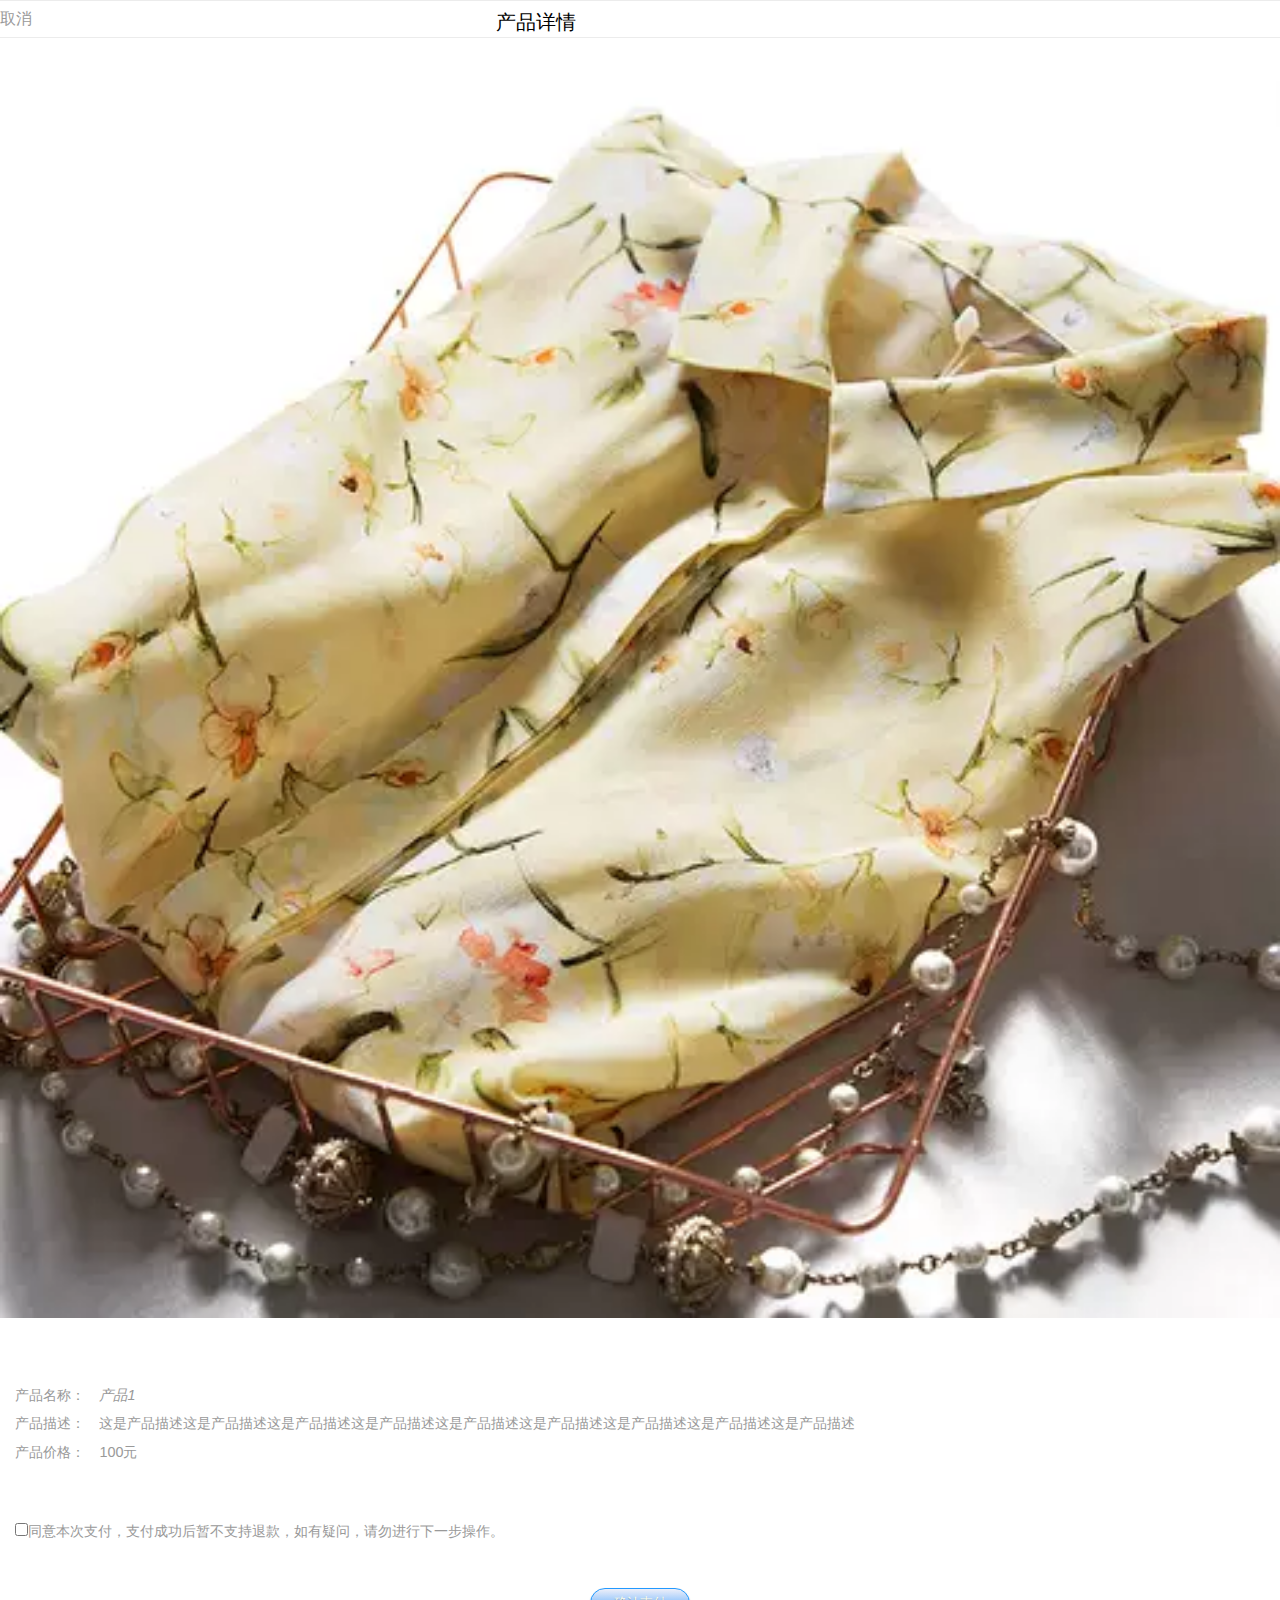
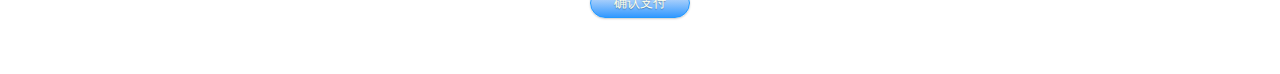
==== src/main/resources/html/detail1.html @ af9780f9 "first commit" ====
<!DOCTYPE html>
<html>

<head>
    <meta charset="UTF-8">
    <meta http-equiv="Access-Control-Allow-Origin" content="*">
    <meta http-equiv="cache-control" content="max-age=0"/>
    <meta http-equiv="cache-control" content="no-cache, must-revalidate"/>
    <meta http-equiv="expires" content="0"/>
    <meta http-equiv="expires" content="Tue, 01 Jan 1980 1:00:00 GMT"/>
    <meta http-equiv="pragma" content="no-cache"/>
    <meta name="viewport" content="width=device-width,initial-scale=1,user-scalable=0">
    <title></title>
    <script type="text/javascript" src='../lib/jquery-1.8.min.js'></script>
    <script type="text/javascript">
        document.write("<script type='text/javascript' src='../js/comm.js?time=" + Date.now() + "'><\/script>");
    </script>
    <link rel="stylesheet" href="../css/weui.min.css"/>
</head>

<body ontouchstart>
<div >
    <div class="weui-form-preview">
        <div style="height: 5%" class="weui-form-preview__item">
            <div id="goback" style="width: 20%;padding-top: 6px;">
                <label class="weui-form-preview__label">取消</label>
            </div>
            <div style="text-align: center;width: 80%">
                <label style="font-size: 20px;">产品详情</label>
            </div>
        </div>
    </div>
    <div id="1">
        <div class="hd" id="fail">
            <img style="display: inline-block; width: 100%; max-width: 100%; height: auto;" src="../img/1.jpg"/>
        </div>
        <div id="main">
            <div id="suc">
                <div class="">
                    <div class="weui-form-preview__bd">
                        <div class="weui-form-preview__item">
                            <label class="weui-form-preview__label">产品名称：</label>
                            <em class="weui-form-preview__value" >产品1</em>
                        </div>
                        <div class="weui-form-preview__item">
                            <label class="weui-form-preview__label">产品描述：</label>
                            <span class="weui-form-preview__value" >这是产品描述这是产品描述这是产品描述这是产品描述这是产品描述这是产品描述这是产品描述这是产品描述这是产品描述</span>
                        </div>
                        <div class="weui-form-preview__item">
                            <label class="weui-form-preview__label">产品价格：</label>
                            <span class="weui-form-preview__value">100元</span>
                        </div>
                    </div>
                </div>
            </div>
        </div>
    </div>

    <div style="margin-bottom: 30px;margin-top: 30px;" class="weui-form-preview__bd">
        <div class="weui-form-preview__item">
            <input id="check" type="checkbox">同意本次支付，支付成功后暂不支持退款，如有疑问，请勿进行下一步操作。</input>
        </div>
    </div>

    <div style="text-align: center;">
        <button type="button" class="yongyin" onclick="pay()" style="width:100px; height:30px;">确认支付</button>
    </div>
    <div style="height: 50px;">
        <input type="hidden" id="amt" value="1">
    </div>
</div>

<script>
    $('#goback').click(function () {
        window.history.go(-1);
    })
</script>
</body>
<style>
    .yongyin {
        width: 100px;
        text-align: center;
        line-height: 100%;
        padding: 0.3em;
        font: 16px Arial, sans-serif bold;
        font-style: normal;
        text-decoration: none;
        margin: 2px;
        vertical-align: text-bottom;
        zoom: 1;
        outline: none;
        font-size-adjust: none;
        font-stretch: normal;
        border-radius: 50px;
        box-shadow: 0px 1px 2px rgba(0, 0, 0, 0.2);
        text-shadow: 0px 1px 1px rgba(0, 0, 0, 0.3);
        color: #fefee9;
        border: 0.2px solid #2299ff;
        background-repeat: repeat;
        background-size: auto;
        background-origin: padding-box;
        background-clip: padding-box;
        background-color: #3399ff;
        background: linear-gradient(to bottom, #eeeff9 0%, #3399ff 100%);
    }
    .banner {
        text-align: center;
    }

    .hd {
        height: 10%;
        width: 100%;
        /*background: #19CAAD;*/
        border-bottom-right-radius: 50%;
        border-bottom-left-radius: 50%;
        /*padding: 2vh;*/
    }

    .banner h4 {
        font-size: 5.5vw;
        line-height: 7vw;
        font-weight: 400;
        color: white;
    }

    /*#fail,*/
    /*#success {*/
    /*    display: none;*/
    /*}*/

    .query_btn {
        margin: 20vh 10vw 0;
    }

    .weui-btn_primary {
        background: #19CAAD;
    }

    .weui-btn_primary:not(.weui-btn_disabled):active {
        color: hsla(0, 0%, 100%, .6);
        background-color: #19CAAD;
    }

    #main {
        margin-top: 5vh;
    }

    /*#main>div {*/
    /*    display: none;*/
    /*}*/
</style>
<script>
    // //提取参数
    // var par = getRequest();
    // if (par.respcode && par.respcode == '1') {
    //     $('#success').show();
    //     //回填成功信息
    //     $("#title").html(par.mdesc);
    //     $("#time").html(par.tradetime);
    //     $("#money").html(par.tradeamt ? '¥ ' + par.tradeamt : "");
    //     $("#code_suc").html(par.tradeno);
    //     $('#suc').show();
    // } else {
    //     $('#fail').show();
    //     //回填失败信息
    //     $("#code_no").html(par.errorcode);
    //     $("#info").html(par.errormsg);
    //     $('#fai').show();
    // }
</script>

</html>
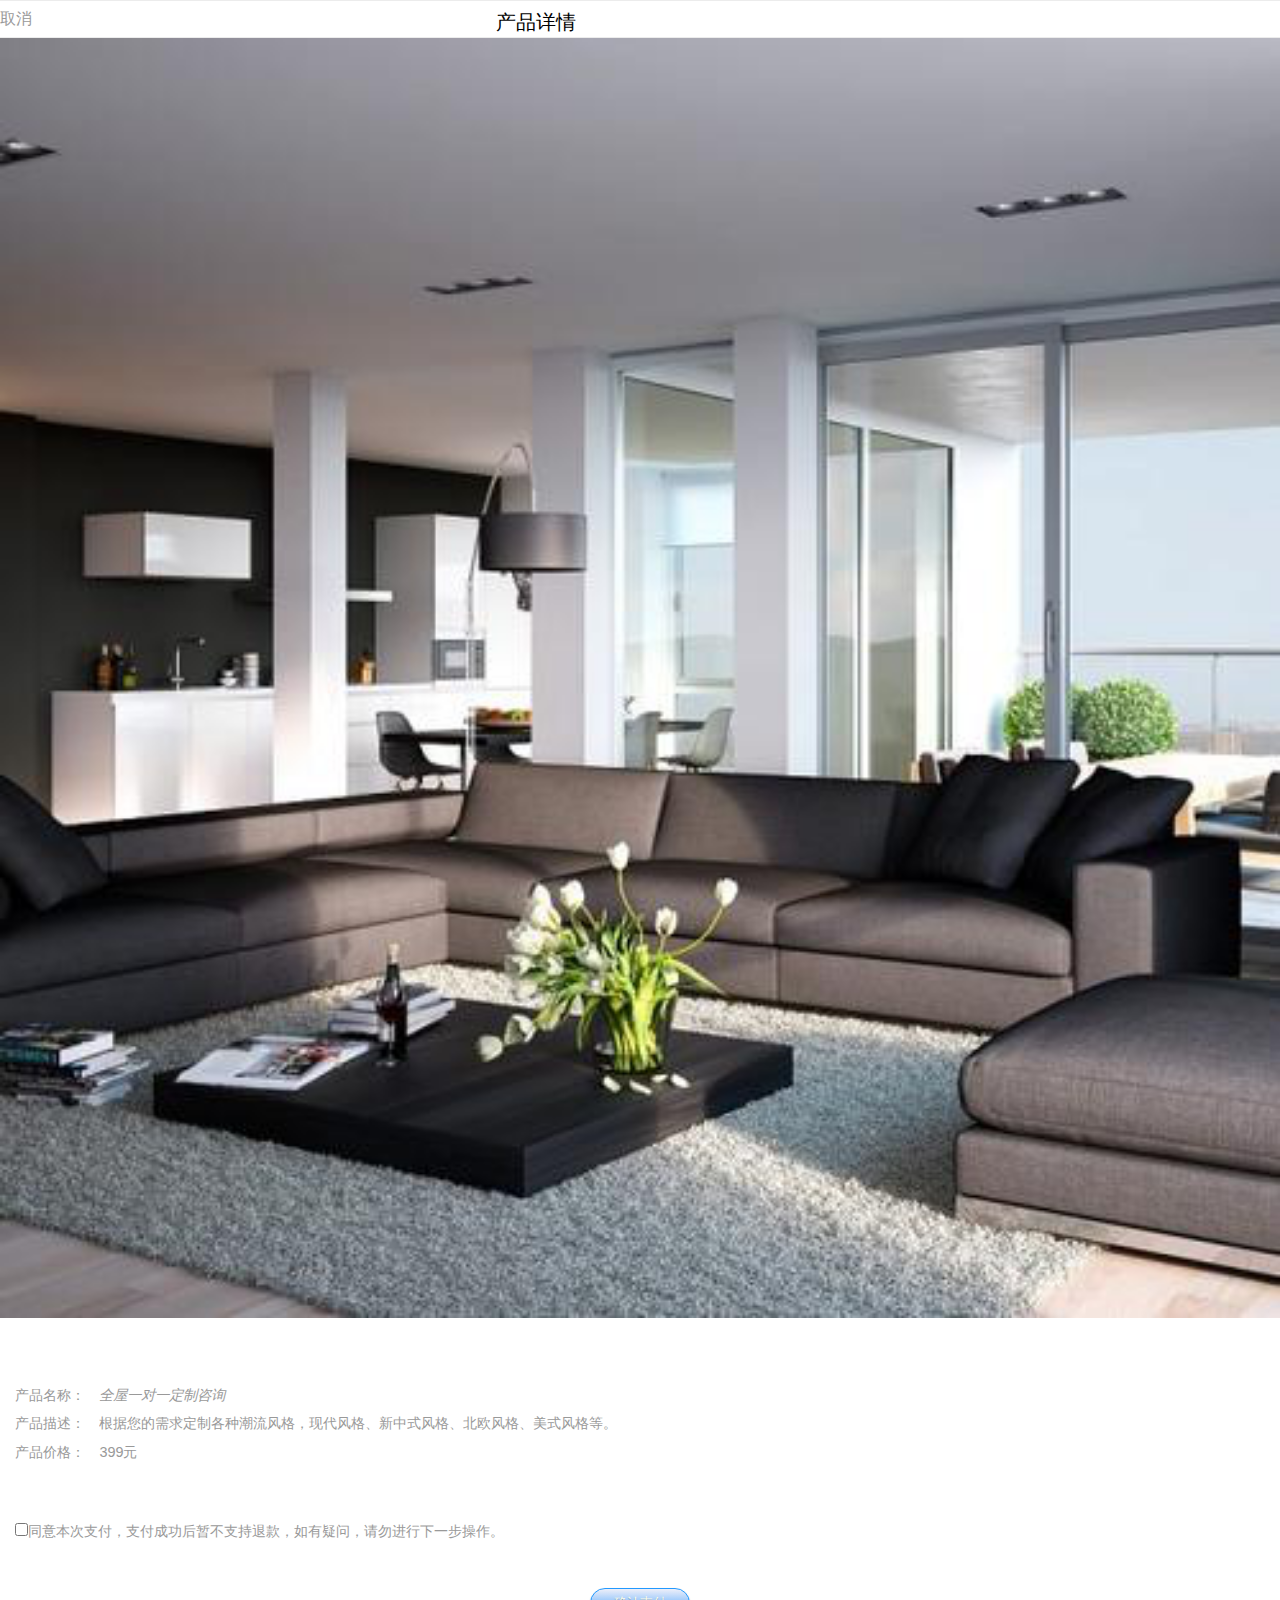
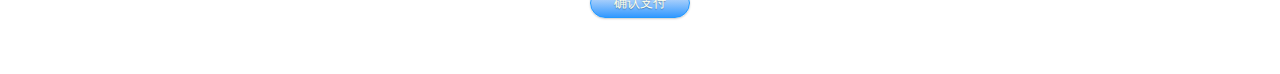
==== commit 6e59aa42: "11" ====
--- a/src/main/resources/html/detail1.html
+++ b/src/main/resources/html/detail1.html
@@ -32,7 +32,7 @@
     </div>
     <div id="1">
         <div class="hd" id="fail">
-            <img style="display: inline-block; width: 100%; max-width: 100%; height: auto;" src="../img/1.jpg"/>
+            <img style="display: inline-block; width: 100%; max-width: 100%; height: auto;" src="../img/p1.png"/>
         </div>
         <div id="main">
             <div id="suc">
@@ -40,15 +40,15 @@
                     <div class="weui-form-preview__bd">
                         <div class="weui-form-preview__item">
                             <label class="weui-form-preview__label">产品名称：</label>
-                            <em class="weui-form-preview__value" >产品1</em>
+                            <em class="weui-form-preview__value" >全屋一对一定制咨询</em>
                         </div>
                         <div class="weui-form-preview__item">
                             <label class="weui-form-preview__label">产品描述：</label>
-                            <span class="weui-form-preview__value" >这是产品描述这是产品描述这是产品描述这是产品描述这是产品描述这是产品描述这是产品描述这是产品描述这是产品描述</span>
+                            <span class="weui-form-preview__value" >根据您的需求定制各种潮流风格，现代风格、新中式风格、北欧风格、美式风格等。</span>
                         </div>
                         <div class="weui-form-preview__item">
                             <label class="weui-form-preview__label">产品价格：</label>
-                            <span class="weui-form-preview__value">100元</span>
+                            <span class="weui-form-preview__value">399元</span>
                         </div>
                     </div>
                 </div>
